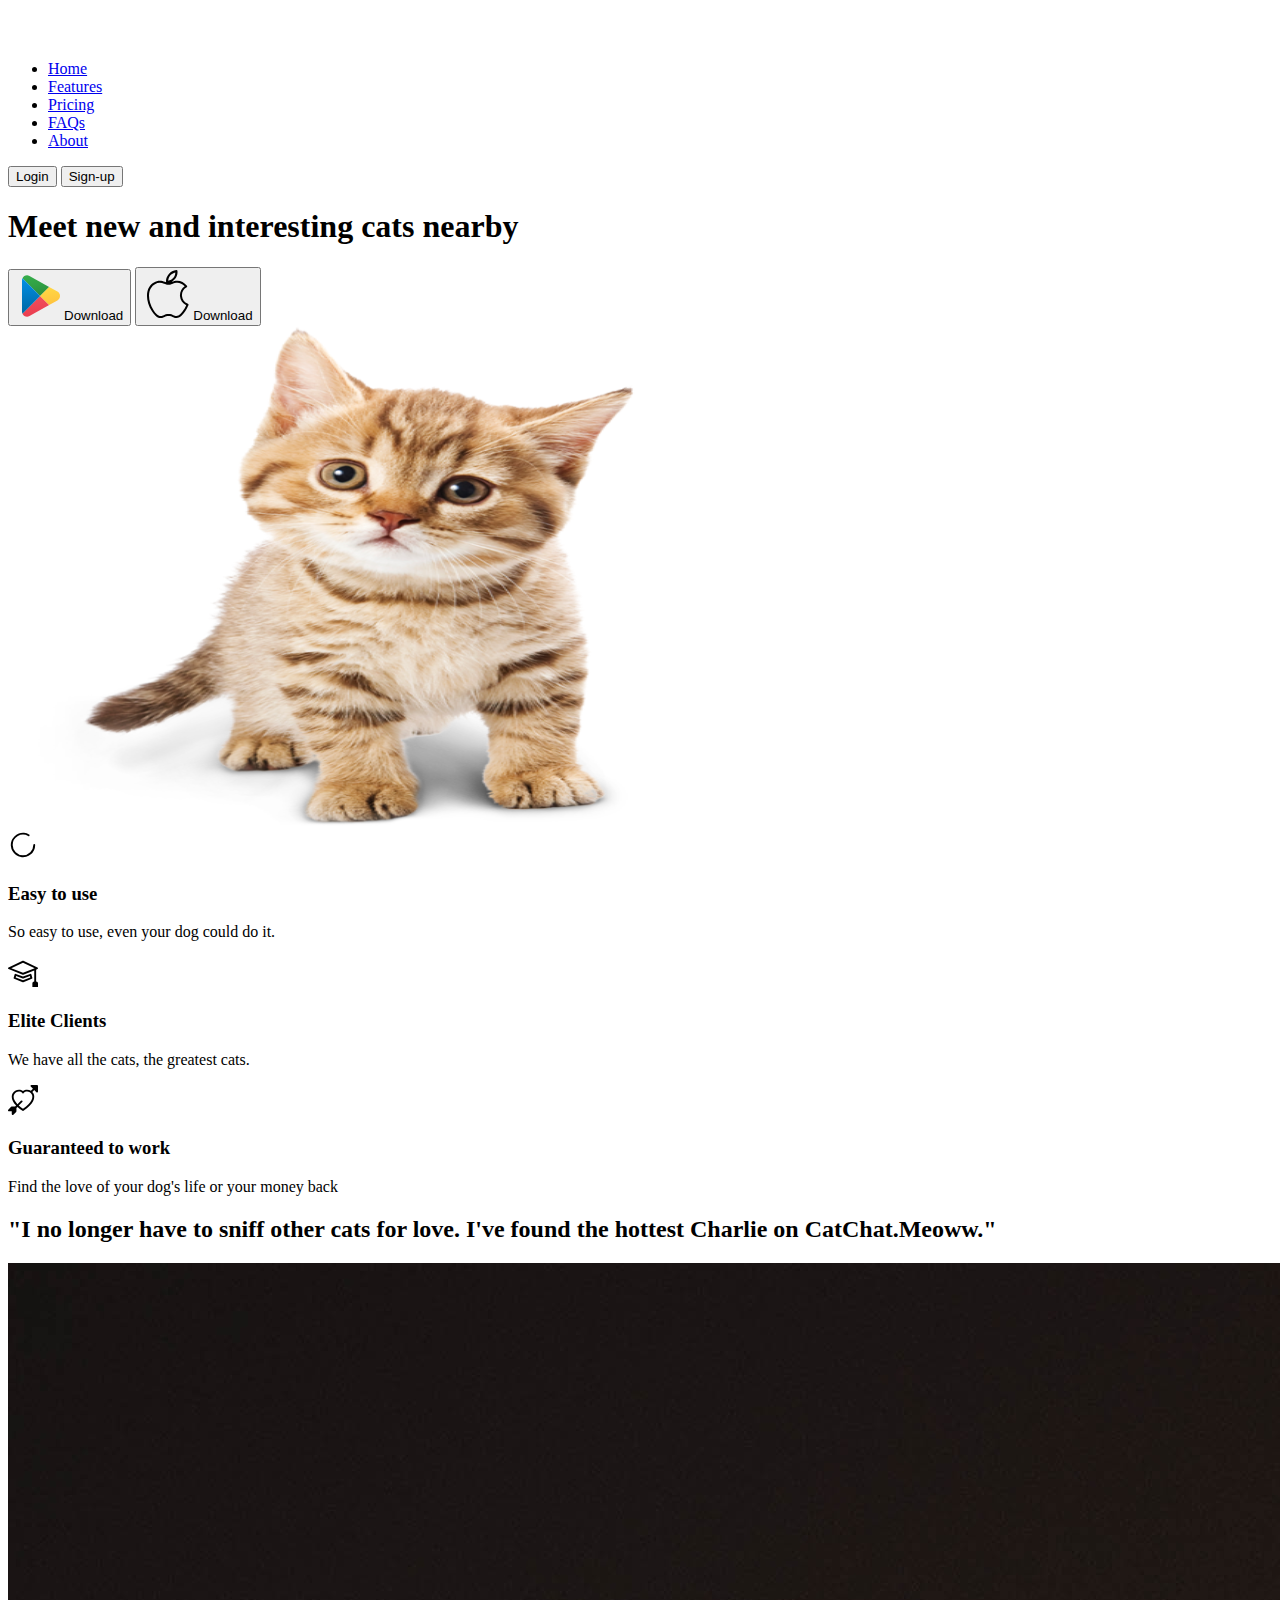
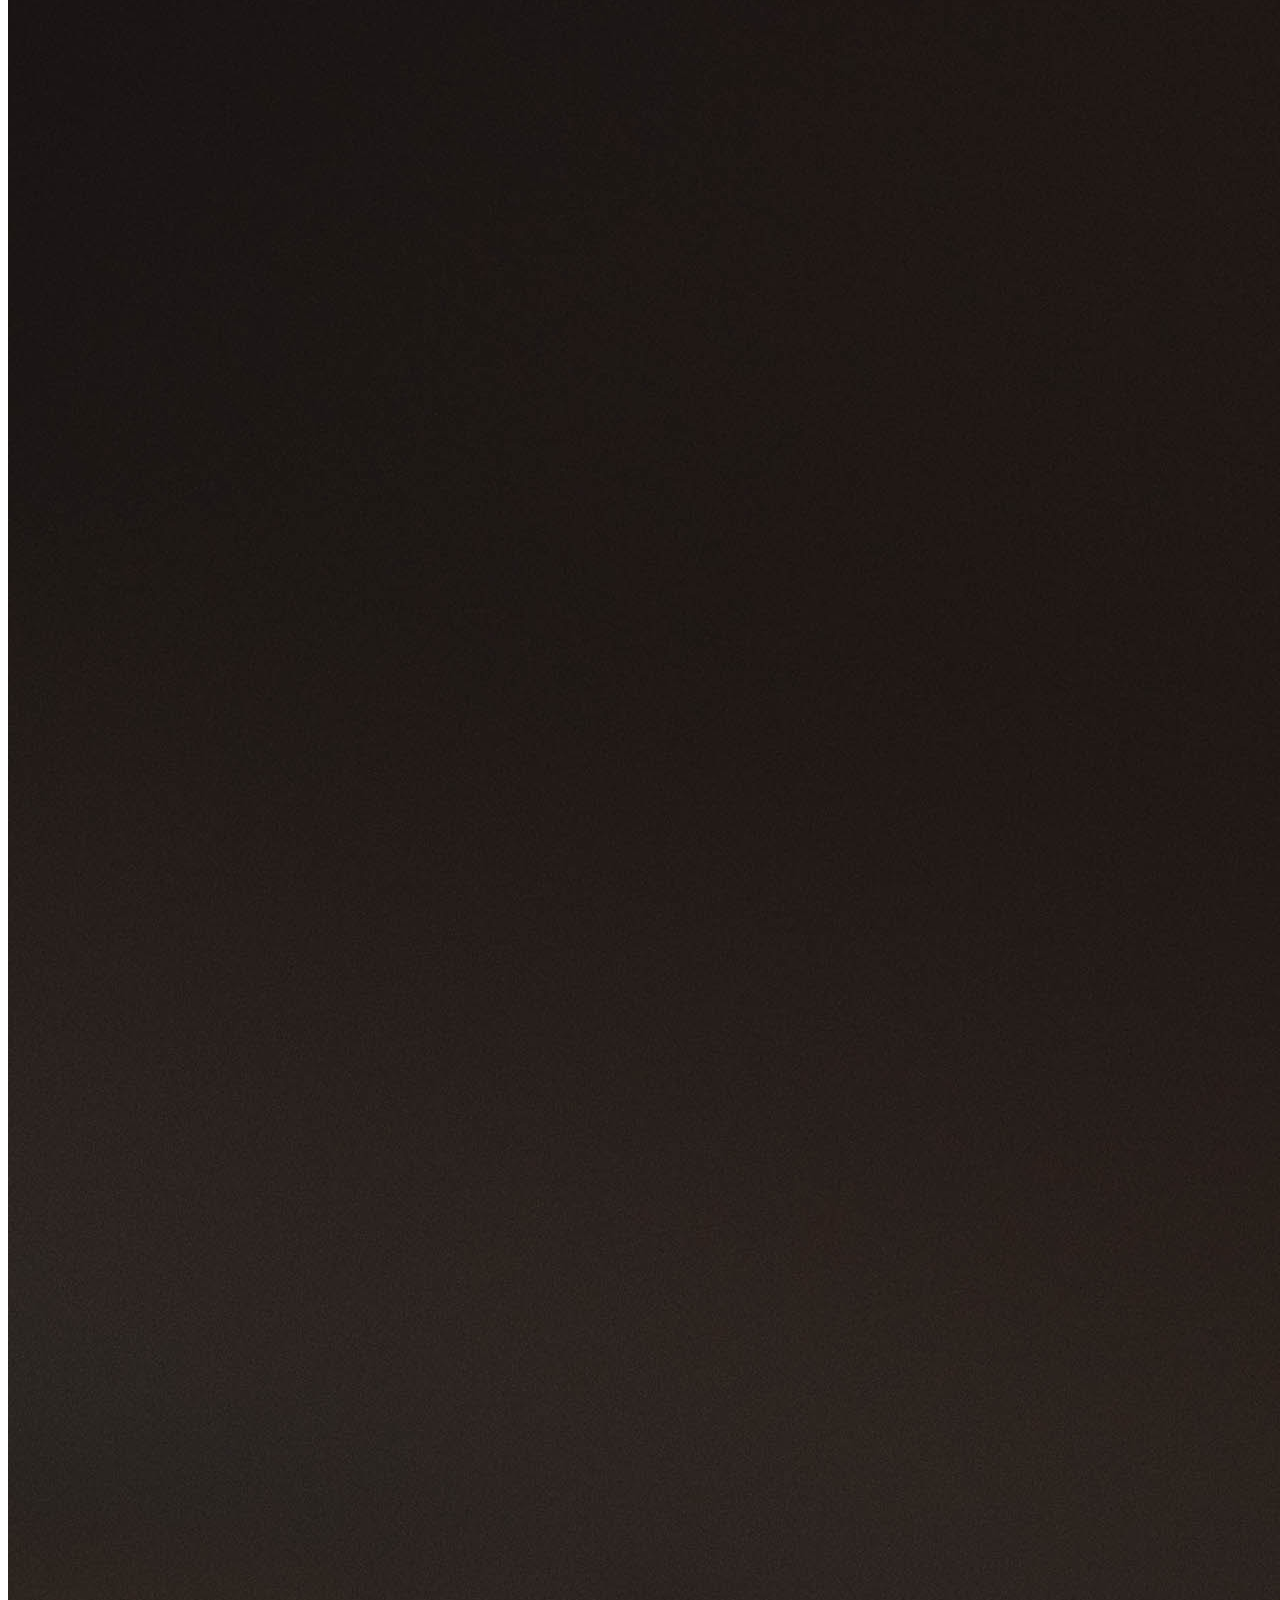
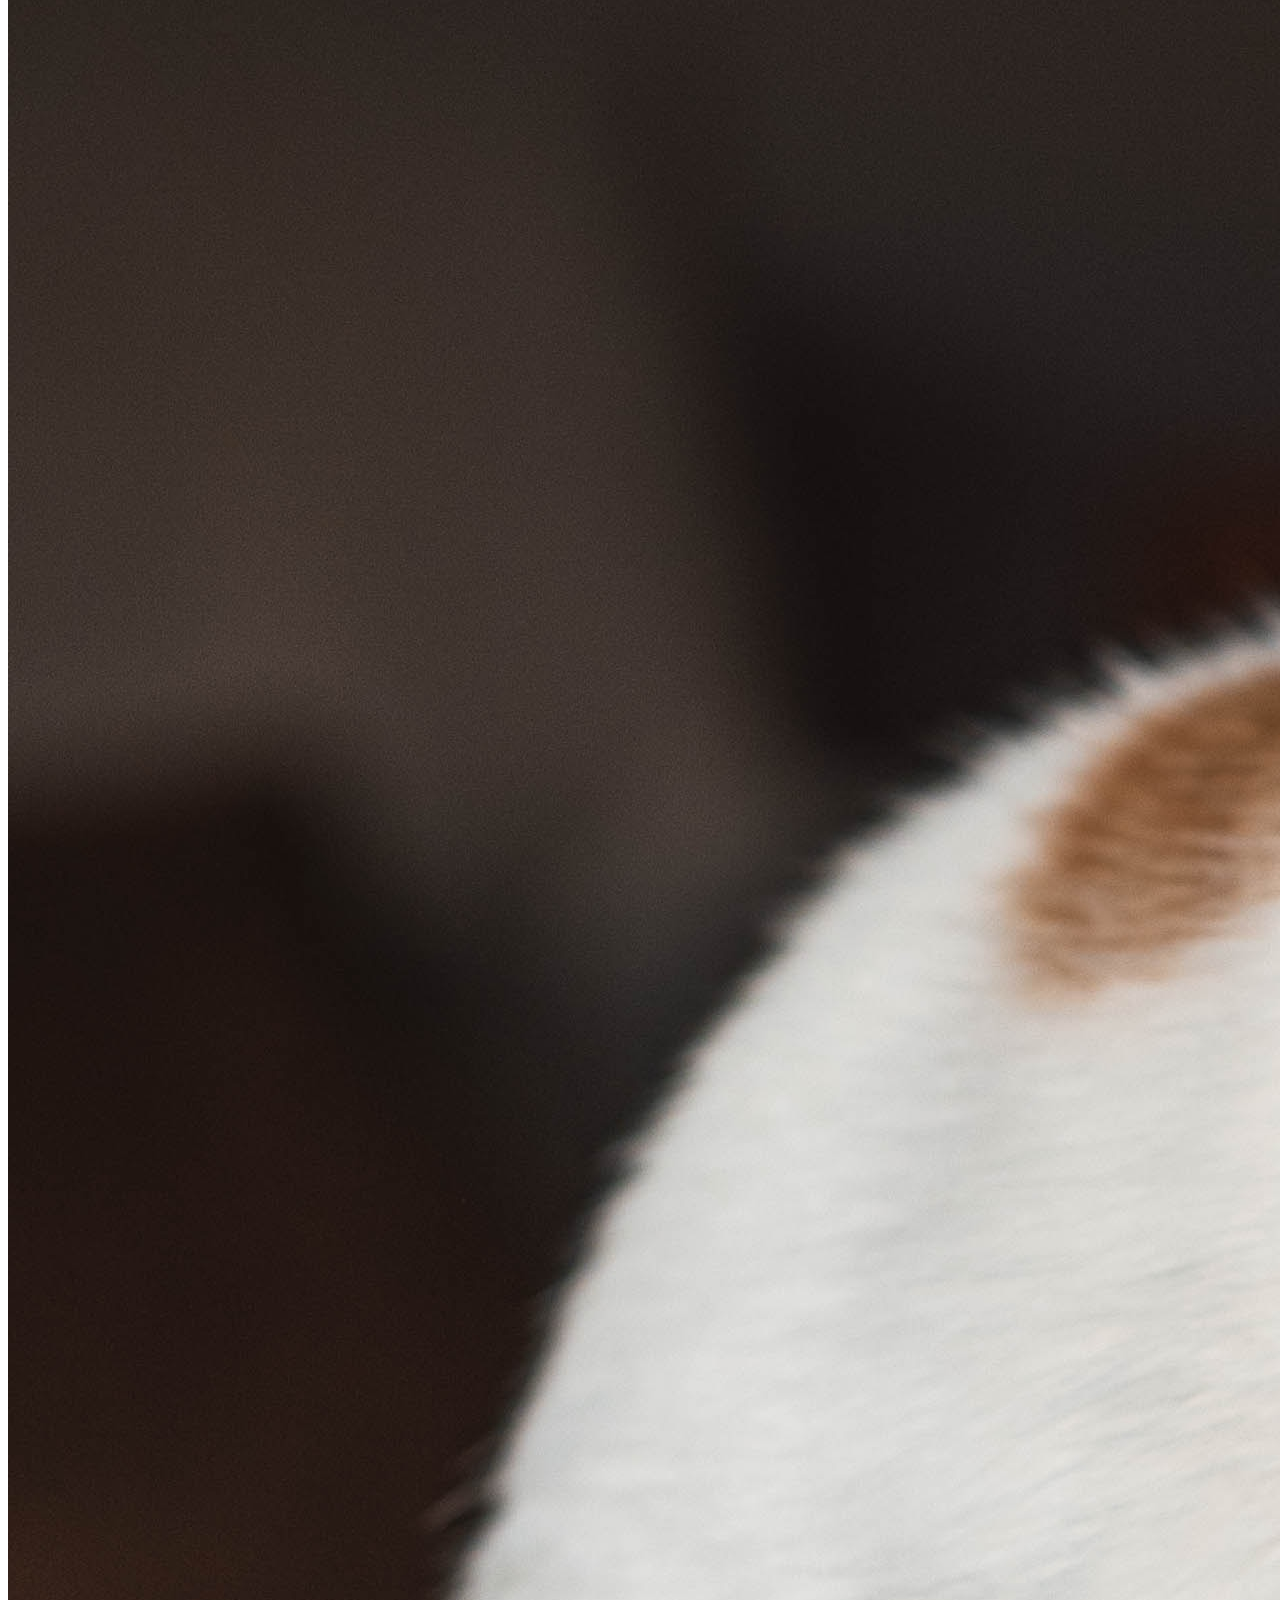
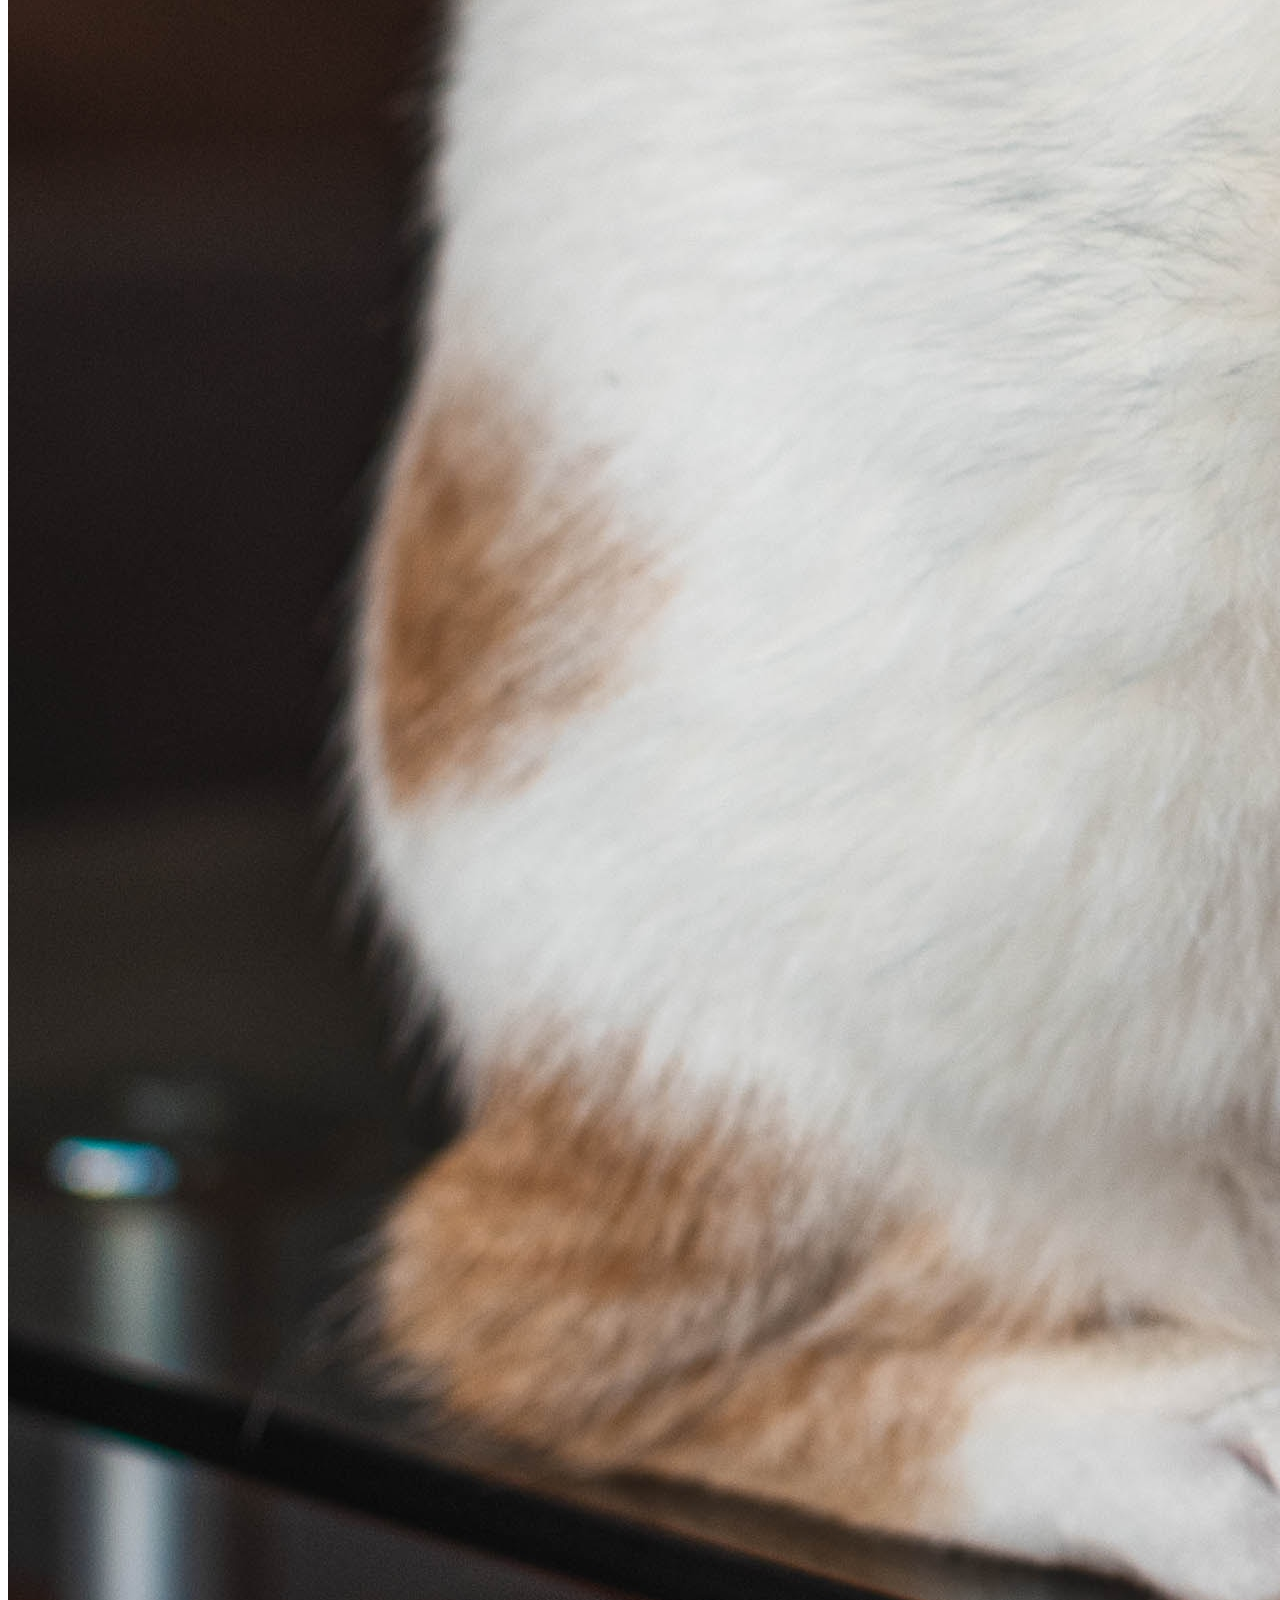
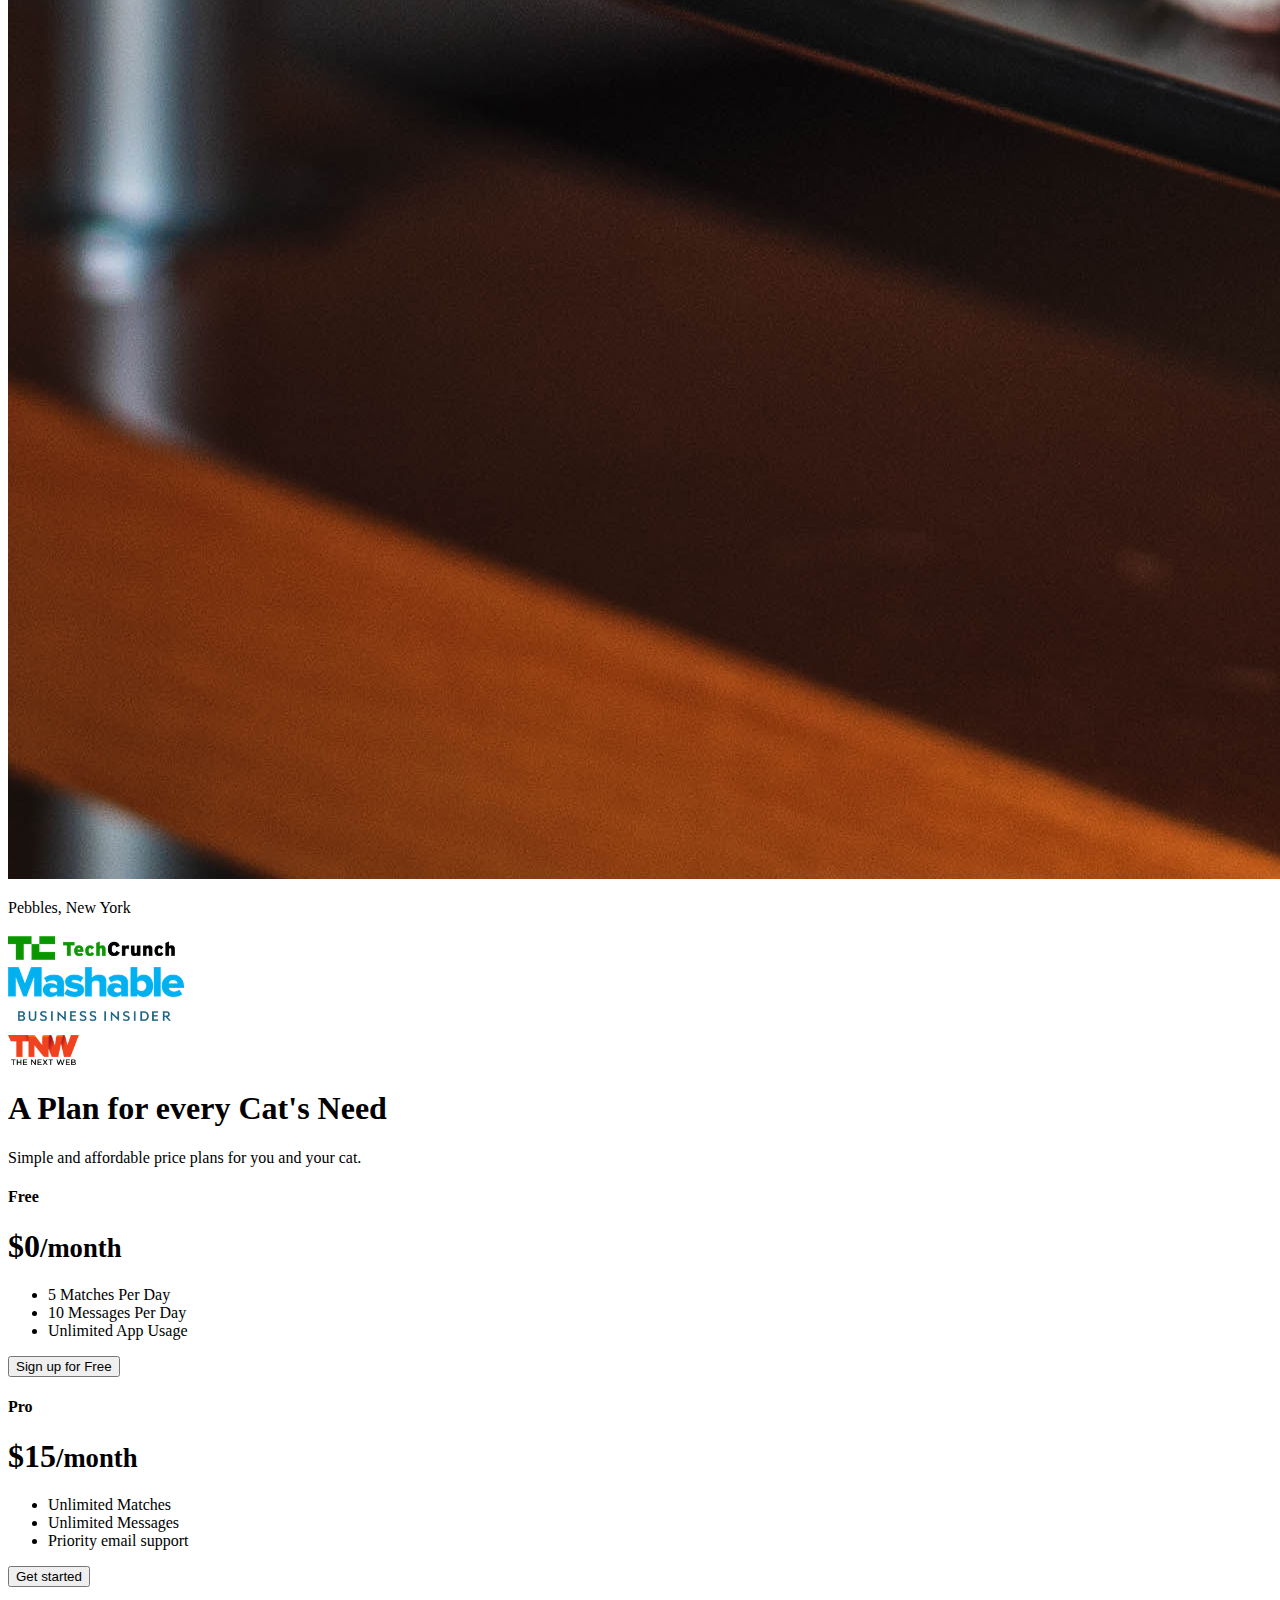
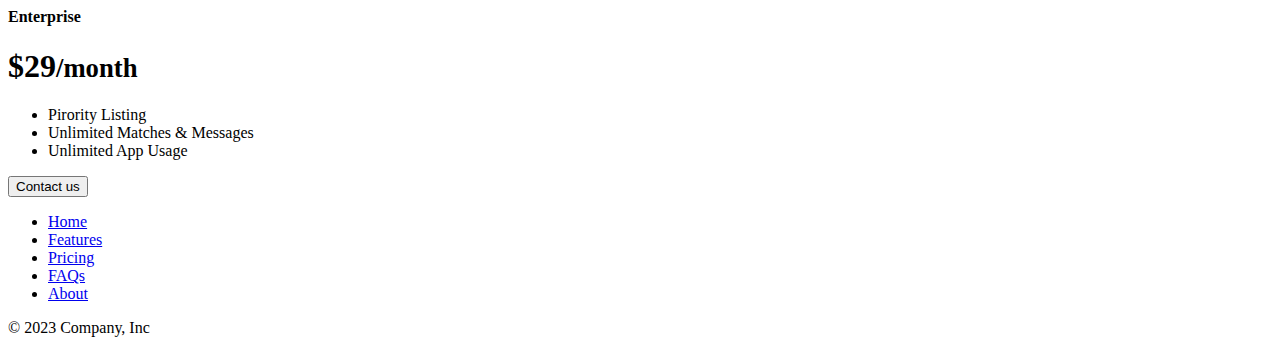
==== index.html @ 282e69b0 "Add files via upload" ====
<!DOCTYPE html>
<html lang="en">

<head>
  <meta charset="UTF-8">
  <meta name="viewport" content="width=device-width, initial-scale=1.0">
  <title>CatChat</title>

  <link href="https://cdn.jsdelivr.net/npm/bootstrap@5.3.2/dist/css/bootstrap.min.css" rel="stylesheet" integrity="sha384-T3c6CoIi6uLrA9TneNEoa7RxnatzjcDSCmG1MXxSR1GAsXEV/Dwwykc2MPK8M2HN" crossorigin="anonymous">
  <link rel="stylesheet" href="./css/style.css">
</head>

<body>

  
  <!-- Title -->
  <section id="title" class="gradient-background" >
    <div class="container">
      <header class="d-flex flex-wrap align-items-center justify-content-center justify-content-md-between py-3 mb-4 ">
        <div class="col-md-3 mb-2 mb-md-0">
          <a href="/" class="d-inline-flex link-body-emphasis text-decoration-none">
            <svg class="bi" width="40" height="32" role="img" aria-label="Bootstrap"><use xlink:href="#bootstrap"></use></svg>
          </a>
        </div>
  
        <ul class="nav col-12 col-md-auto mb-2 justify-content-center mb-md-0">
          <li><a href="#" class="nav-link px-2 link-secondary home">Home</a></li>
          <li><a href="#" class="nav-link px-2">Features</a></li>
          <li><a href="#" class="nav-link px-2">Pricing</a></li>
          <li><a href="#" class="nav-link px-2">FAQs</a></li>
          <li><a href="#" class="nav-link px-2">About</a></li>
        </ul>
  
        <div class="col-md-3 text-end">
          <button type="button" class="btn btn-outline-primary me-2">Login</button>
          <button type="button" class="btn btn-primary">Sign-up</button>
        </div>
      </header>
    </div>
  
  
    <div class="container col-xxl-8 px-4 py-5">
      <div class="row flex-lg-row align-items-center g-5 py-5">
        
        <div class="col-lg-6">
          <h1 class="display-5 fw-bold text-body-emphasis lh-1 mb-3 white-text">Meet new and interesting cats nearby</h1>
          
          <div class="d-grid gap-2 d-md-flex justify-content-md-start">
            <button type="button" class="btn btn-primary btn-lg px-4 me-md-2"><img src="./images/icons8-google-play-store.svg" class="play-store">Download</button>
            <button type="button" class="btn btn-outline-secondary btn-lg px-4"><img src="./images/icons8-apple-logo.svg" class="apple">Download</button>
          </div>

        </div>
        <div class="col-10 col-sm-8 col-lg-6">
          <img src="./images/cat-png-40358.png" class="d-block mx-lg-auto img-fluid" alt="Bootstrap Themes" width="700" height="500" loading="lazy">
        </div>
      </div>
    </div>
  </section>

  </section>
  <!-- Features -->
  <section id="features">
    <div class="container px-4 py-5" id="hanging-icons">
  
      <div class="row g-4 py-5 row-cols-1 row-cols-lg-3">
        <div class="col d-flex align-items-start">
          <div class="icon-square text-body-emphasis bg-body-secondary d-inline-flex align-items-center justify-content-center fs-4 flex-shrink-0 me-3">
            <svg xmlns="http://www.w3.org/2000/svg" height="30" fill="currentColor" class="bi bi-check2-circle"
              viewBox="0 0 16 16">
            <path
                d="M2.5 8a5.5 5.5 0 0 1 8.25-4.764.5.5 0 0 0 .5-.866A6.5 6.5 0 1 0 14.5 8a.5.5 0 0 0-1 0 5.5 5.5 0 1 1-11 0z" />
            path
                d="M15.354 3.354a.5.5 0 0 0-.708-.708L8 9.293 5.354 6.646a.5.5 0 1 0-.708.708l3 3a.5.5 0 0 0 .708 0l7-7z" />
</svg>
          </div>
          <div>
            <h3 class="fs-2 text-body-emphasis">Easy to use</h3>
            <p>So easy to use, even your dog could do it.</p>
          
          </div>
        </div>
        <div class="col d-flex align-items-start">
          <div class="icon-square text-body-emphasis bg-body-secondary d-inline-flex align-items-center justify-content-center fs-4 flex-shrink-0 me-3">
            <svg xmlns="http://www.w3.org/2000/svg" height="30" fill="currentColor" class="bi bi-mortarboard" viewBox="0 0 16 16">
              <path d="M8.211 2.047a.5.5 0 0 0-.422 0l-7.5 3.5a.5.5 0 0 0 .025.917l7.5 3a.5.5 0 0 0 .372 0L14 7.14V13a1 1 0 0 0-1 1v2h3v-2a1 1 0 0 0-1-1V6.739l.686-.275a.5.5 0 0 0 .025-.917l-7.5-3.5ZM8 8.46 1.758 5.965 8 3.052l6.242 2.913L8 8.46Z"/>
              <path d="M4.176 9.032a.5.5 0 0 0-.656.327l-.5 1.7a.5.5 0 0 0 .294.605l4.5 1.8a.5.5 0 0 0 .372 0l4.5-1.8a.5.5 0 0 0 .294-.605l-.5-1.7a.5.5 0 0 0-.656-.327L8 10.466 4.176 9.032Zm-.068 1.873.22-.748 3.496 1.311a.5.5 0 0 0 .352 0l3.496-1.311.22.748L8 12.46l-3.892-1.556Z"/>
            </svg>  
          </div>
          <div>
            <h3 class="fs-2 text-body-emphasis">Elite Clients</h3>
            <p>We have all the cats, the greatest cats.</p>
            
          </div>
        </div>
        <div class="col d-flex align-items-start">
          <div class="icon-square text-body-emphasis bg-body-secondary d-inline-flex align-items-center justify-content-center fs-4 flex-shrink-0 me-3">
            <svg xmlns="http://www.w3.org/2000/svg" height="30" fill="currentColor" class="bi bi-arrow-through-heart"
              viewBox="0 0 16 16">
            <path fill-rule="evenodd"
                d="M2.854 15.854A.5.5 0 0 1 2 15.5V14H.5a.5.5 0 0 1-.354-.854l1.5-1.5A.5.5 0 0 1 2 11.5h1.793l.53-.53c-.771-.802-1.328-1.58-1.704-2.32-.798-1.575-.775-2.996-.213-4.092C3.426 2.565 6.18 1.809 8 3.233c1.25-.98 2.944-.928 4.212-.152L13.292 2 12.147.854A.5.5 0 0 1 12.5 0h3a.5.5 0 0 1 .5.5v3a.5.5 0 0 1-.854.354L14 2.707l-1.006 1.006c.236.248.44.531.6.845.562 1.096.585 2.517-.213 4.092-.793 1.563-2.395 3.288-5.105 5.08L8 13.912l-.276-.182a21.86 21.86 0 0 1-2.685-2.062l-.539.54V14a.5.5 0 0 1-.146.354l-1.5 1.5Zm2.893-4.894A20.419 20.419 0 0 0 8 12.71c2.456-1.666 3.827-3.207 4.489-4.512.679-1.34.607-2.42.215-3.185-.817-1.595-3.087-2.054-4.346-.761L8 4.62l-.358-.368c-1.259-1.293-3.53-.834-4.346.761-.392.766-.464 1.845.215 3.185.323.636.815 1.33 1.519 2.065l1.866-1.867a.5.5 0 1 1 .708.708L5.747 10.96Z" />
            </svg>
          </div>
          <div>
            <h3 class="fs-2 text-body-emphasis">Guaranteed to work</h3>
            <p>Find the love of your dog's life or your money back</p>
          </div>
        </div>
      </div>
    </div>

  </section>
  <!-- Testimonial -->
  <section id="testimonial">
    <div class="p-5 text-center bg-body-tertiary">
      <div class="container py-5">
        <h2 class="text-body-emphasis">"I no longer have to sniff other cats for love. I've found the hottest Charlie on
          CatChat.Meoww."</h2>
        <img class="profile-img mt-5" src="./images/juan-manuel-sanchez-egk9uKaoNng-unsplash.jpg" alt="dog image">
        <p class="col-lg-8 mx-auto lead mt-2">
          Pebbles, New York
        </p>
      </div>

      <div class="container">
        <div class="row">
          <div class="col-lg-3 col-sm-12">
            <img src="./images/techcrunch.png" alt="techcrunch" height="30">
          </div>
          <div class="col-lg-3 col-sm-12">
            <img src="./images/mashable.png" alt="mashable" height="30">
          </div>
          <div class="col-lg-3 col-sm-12">
            <img src="./images/bizinsider.png" alt="bizinsider" height="30">
          </div>
          <div class="col-lg-3 col-sm-12">
            <img src="./images/tnw.png" alt="tnw" height="30">
          </div>
        </div>
      </div>
    </div>

  </section>
  <!-- Pricing -->
  <section id="pricing">
    <div class="container pricing">
      <div class="pricing-header p-3 pb-md-4 mx-auto text-center">
      <h1 class="display-4 fw-normal text-body-emphasis">A Plan for every Cat's Need</h1>
      <p class="fs-5 text-body-secondary">Simple and affordable price plans for you and your cat.</p>
    </div>

    <div class="row row-cols-1 row-cols-md-3 mb-3 text-center">
      <div class="col">
        <div class="card mb-4 rounded-3 shadow-sm">
          <div class="card-header py-3">
            <h4 class="my-0 fw-normal">Free</h4>
          </div>
          <div class="card-body">
            <h1 class="card-title pricing-card-title">$0<small class="text-body-secondary fw-light">/month</small></h1>
            <ul class="list-unstyled mt-3 mb-4">
              <li>5 Matches Per Day</li>
              <li>10 Messages Per Day</li>
              <li>Unlimited App Usage</li>
              
            </ul>
            <button type="button" class="w-100 btn btn-lg btn-outline-primary">Sign up for Free</button>
          </div>
        </div>
      </div>
      <div class="col">
        <div class="card mb-4 rounded-3 shadow-sm">
          <div class="card-header py-3">
            <h4 class="my-0 fw-normal">Pro</h4>
          </div>
          <div class="card-body">
            <h1 class="card-title pricing-card-title">$15<small class="text-body-secondary fw-light">/month</small></h1>
            <ul class="list-unstyled mt-3 mb-4">
              <li>Unlimited Matches</li>
              <li>Unlimited Messages</li>
              <li>Priority email support</li>
              
            </ul>
            <button type="button" class="w-100 btn btn-lg btn-primary">Get started</button>
          </div>
        </div>
      </div>
      <div class="col">
        <div class="card mb-4 rounded-3 shadow-sm border-primary">
          <div class="card-header py-3 text-bg-primary border-primary">
            <h4 class="my-0 fw-normal">Enterprise</h4>
          </div>
          <div class="card-body">
            <h1 class="card-title pricing-card-title">$29<small class="text-body-secondary fw-light">/month</small></h1>
            <ul class="list-unstyled mt-3 mb-4">
              <li>Pirority Listing</li>
              <li>Unlimited Matches & Messages</li>
              <li>Unlimited App Usage</li>
            
            </ul>
            <button type="button" class="w-100 btn btn-lg btn-primary">Contact us</button>
          </div>
        </div>
      </div>
    </div>
  </div>
  </section>
  <!-- Footer -->
  <section id="footer">

    <div class="container">
      <footer class="py-3 my-4">
        <ul class="nav justify-content-center pb-3 mb-3">
          <li class="nav-item"><a href="#" class="nav-link px-2 text-body-secondary">Home</a></li>
          <li class="nav-item"><a href="#" class="nav-link px-2 text-body-secondary">Features</a></li>
          <li class="nav-item"><a href="#" class="nav-link px-2 text-body-secondary">Pricing</a></li>
          <li class="nav-item"><a href="#" class="nav-link px-2 text-body-secondary">FAQs</a></li>
          <li class="nav-item"><a href="#" class="nav-link px-2 text-body-secondary">About</a></li>
        </ul>
        <p class="text-center text-body-secondary">© 2023 Company, Inc</p>
      </footer>
    </div>

  </section>

  <script src="https://cdn.jsdelivr.net/npm/bootstrap@5.3.2/dist/js/bootstrap.bundle.min.js" integrity="sha384-C6RzsynM9kWDrMNeT87bh95OGNyZPhcTNXj1NW7RuBCsyN/o0jlpcV8Qyq46cDfL" crossorigin="anonymous"></script>
</body>

</html>
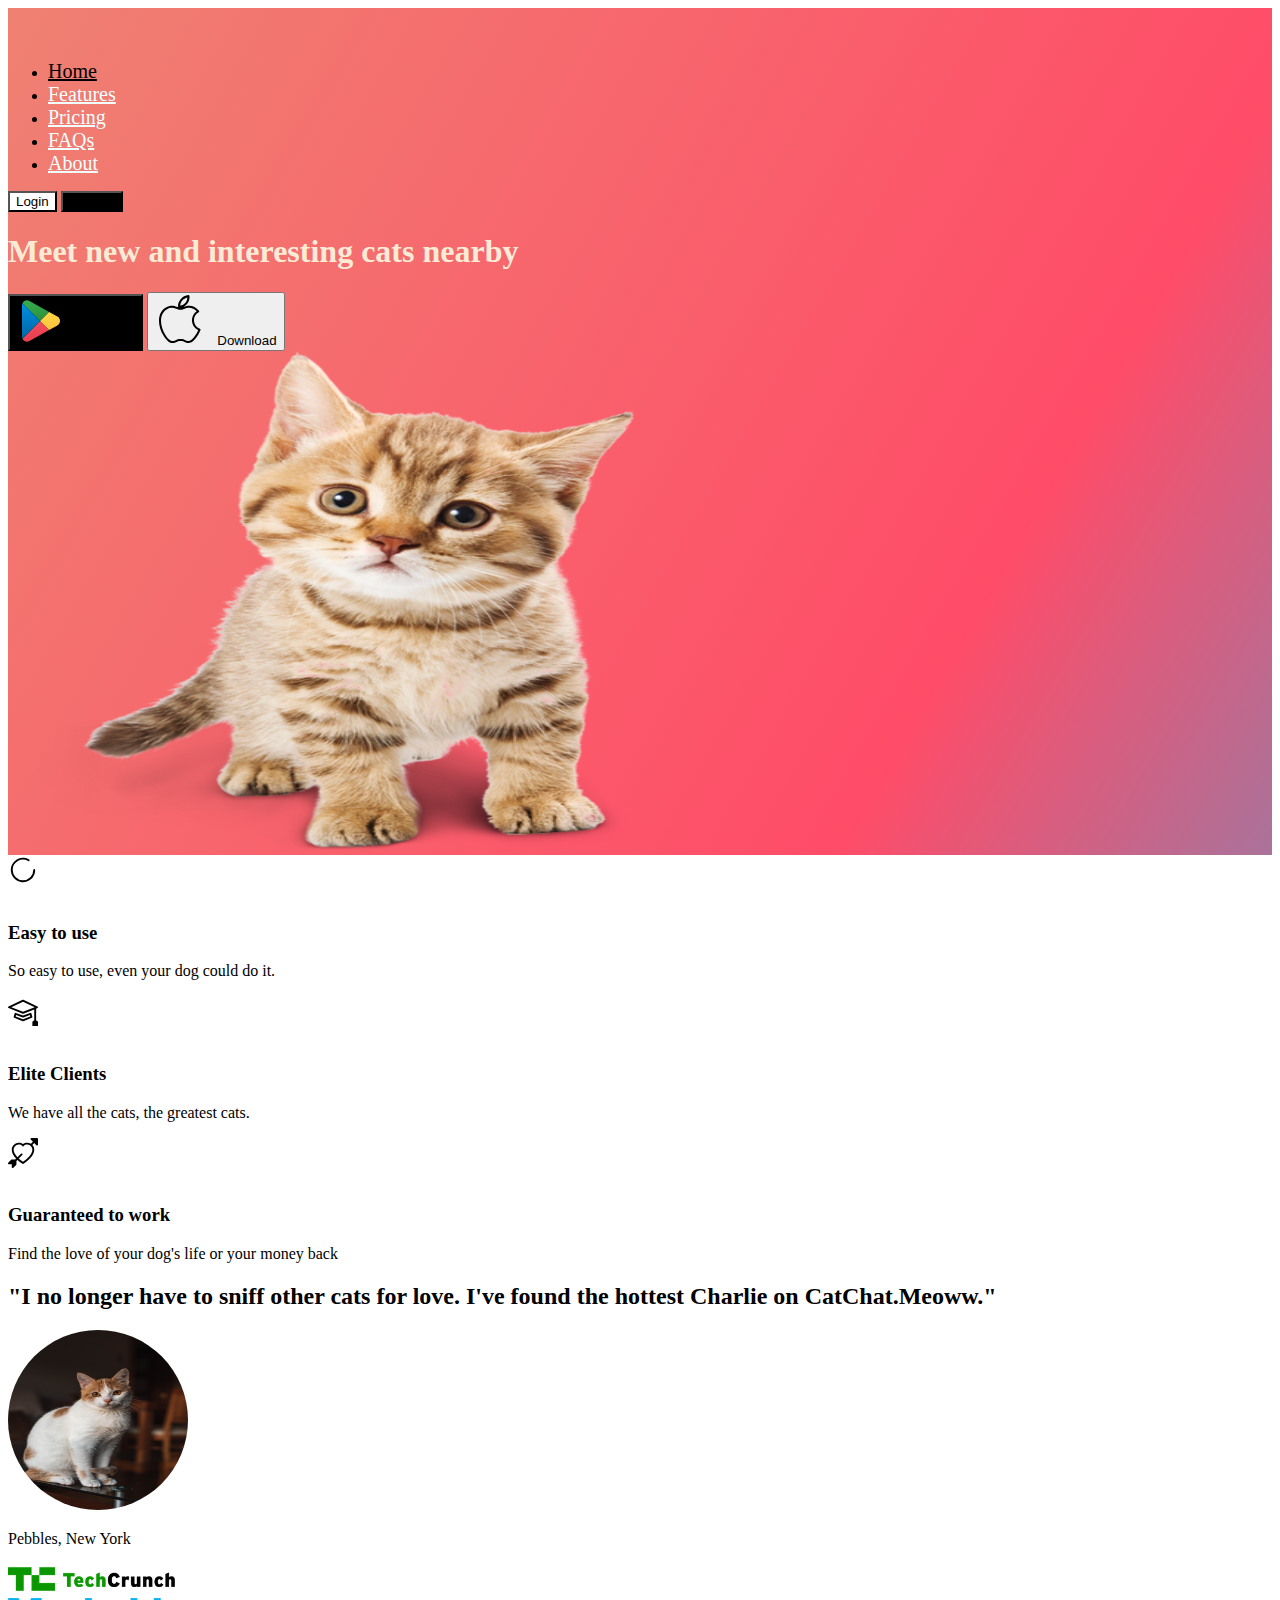
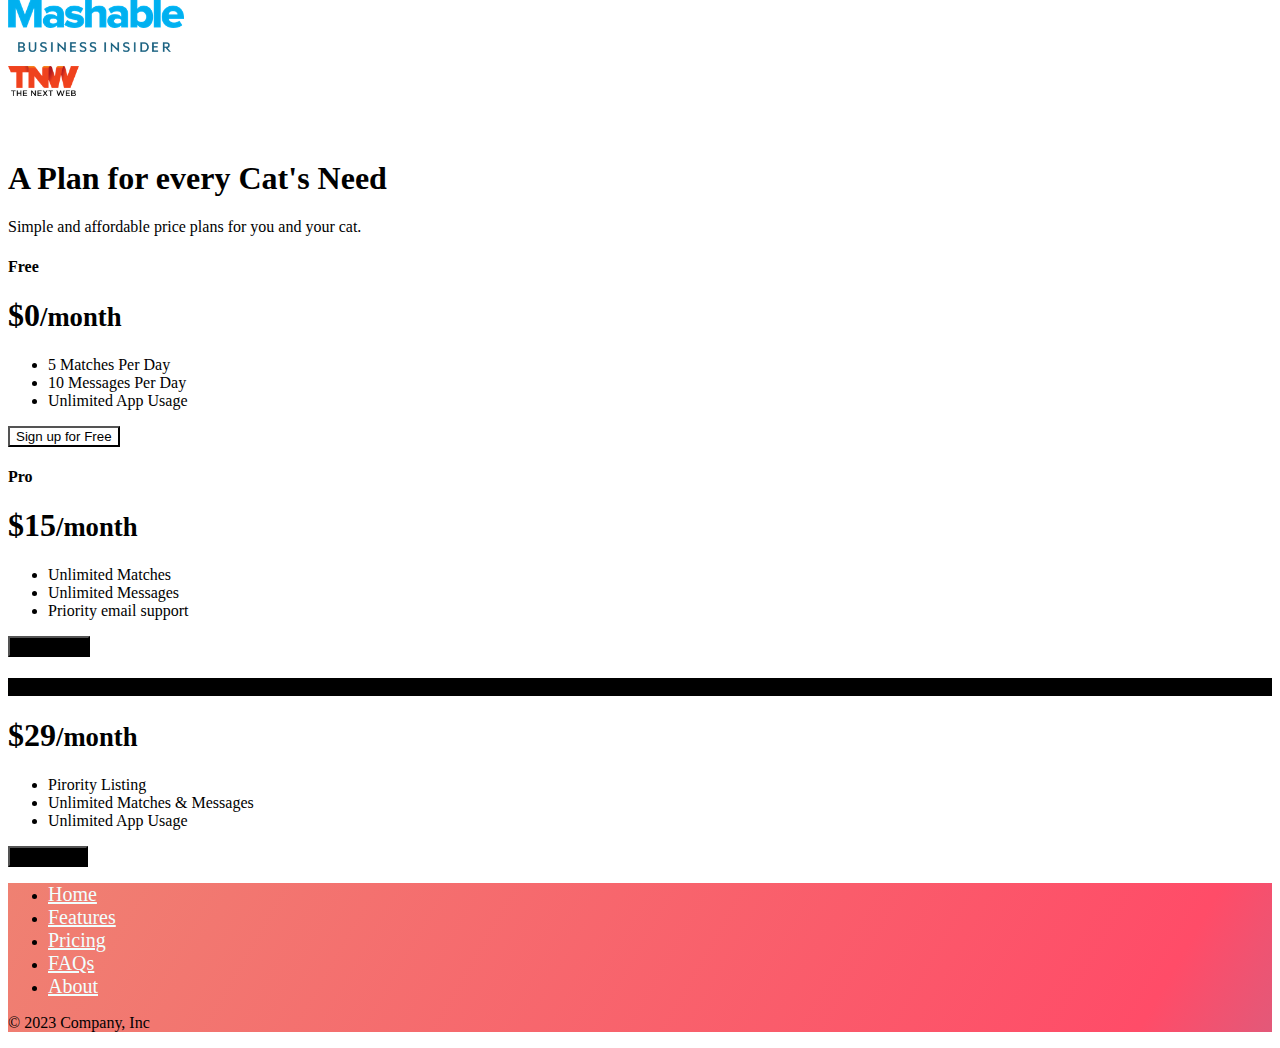
==== commit d9cb9626: "Update index.html" ====
--- a/index.html
+++ b/index.html
@@ -7,7 +7,7 @@
   <title>CatChat</title>
 
   <link href="https://cdn.jsdelivr.net/npm/bootstrap@5.3.2/dist/css/bootstrap.min.css" rel="stylesheet" integrity="sha384-T3c6CoIi6uLrA9TneNEoa7RxnatzjcDSCmG1MXxSR1GAsXEV/Dwwykc2MPK8M2HN" crossorigin="anonymous">
-  <link rel="stylesheet" href="./css/style.css">
+  <link rel="stylesheet" href="style.css">
 </head>
 
 <body>
@@ -225,4 +225,4 @@
   <script src="https://cdn.jsdelivr.net/npm/bootstrap@5.3.2/dist/js/bootstrap.bundle.min.js" integrity="sha384-C6RzsynM9kWDrMNeT87bh95OGNyZPhcTNXj1NW7RuBCsyN/o0jlpcV8Qyq46cDfL" crossorigin="anonymous"></script>
 </body>
 
-</html>+</html>
--- a/style.css
+++ b/style.css
@@ -0,0 +1,87 @@
+.gradient-background {
+  background: linear-gradient(300deg, #00bfff, #ff4c68, #ef8172);
+  background-size: 150% 150%;
+  animation: gradient-animation 18s ease infinite;
+}
+
+.play-store{
+  margin-right: 12px;
+}
+
+.apple{
+  margin-right: 12px;
+}
+@keyframes gradient-animation {
+  0% {
+    background-position: 0% 50%;
+  }
+  50% {
+    background-position: 100% 50%;
+  }
+  100% {
+    background-position: 0% 50%;
+  }
+}
+.pricing{
+  margin-top: 60px;
+}
+.icon-square {
+  width: 3rem;
+  height: 3rem;
+  border-radius: 0.75rem;
+}
+
+.profile-img {
+  height: 180px;
+  width: 180px;
+  border-radius: 50%;
+}
+
+.white-text{
+  color: antiquewhite !important;
+}
+
+.btn-primary{
+  background-color: black;
+  border-color: black;
+
+}
+
+.btn-outline-primary{
+  background-color: white;
+  color:black;
+  border-color: black;
+}
+
+.text-bg-primary{
+  background-color: black !important;
+
+}
+.border-primary{
+  border-color: black !important;
+}
+
+#footer{
+  background: linear-gradient(300deg, #00bfff, #ff4c68, #ef8172);
+  background-size: 180% 180%;
+  animation: gradient-animation 18s ease infinite;
+
+}
+
+.my-4{
+  margin-bottom: 0px !important;
+}
+
+.d-flex{
+  margin: 0px !important;
+  padding-bottom: 0px !important;
+}
+
+.nav-link{
+  font-size: 20px;
+  color: azure;
+}
+
+.link-secondary{
+  color: black !important;
+}